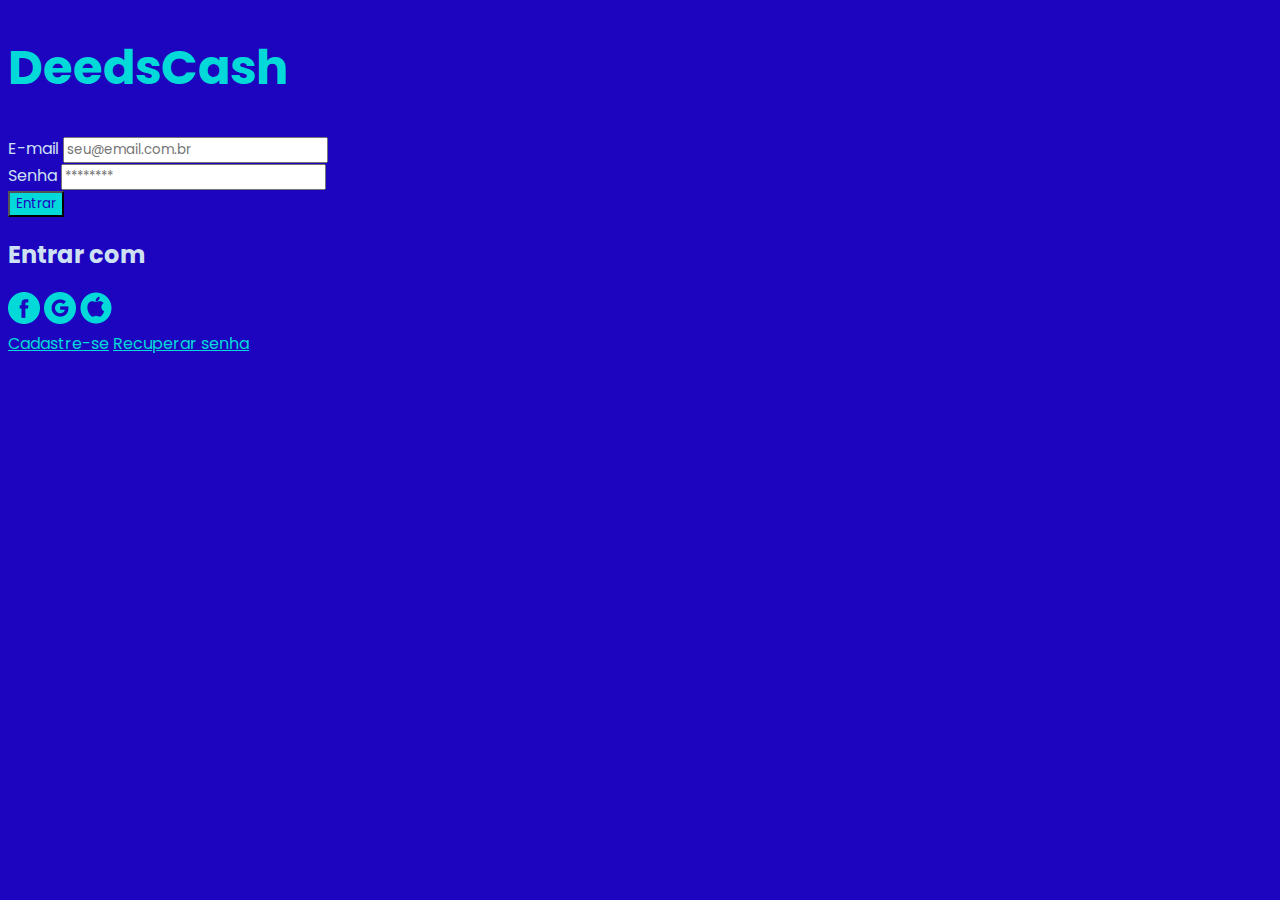
==== index.html @ 54d6eee0 "Developing DeedsCash" ====
<!DOCTYPE html>
<html lang="pt-br">
<head>
    <meta charset="UTF-8">
    <meta name="viewport" content="width=device-width, initial-scale=1.0">
    <title>DeedsCash</title>
        
    <!-- Google Fonts -->
    <link rel="preconnect" href="https://fonts.googleapis.com">
    <link rel="preconnect" href="https://fonts.gstatic.com" crossorigin>
    <link href="https://fonts.googleapis.com/css2?family=Poppins:wght@100;200;300;400;500;600;700;800;900&display=swap"rel="stylesheet">
    
    <!-- Font Awesome -->
    <link rel="stylesheet" href="https://cdnjs.cloudflare.com/ajax/libs/font-awesome/6.4.0/css/all.min.css" integrity="sha512-iecdLmaskl7CVkqkXNQ/ZH/XLlvWZOJyj7Yy7tcenmpD1ypASozpmT/E0iPtmFIB46ZmdtAc9eNBvH0H/ZpiBw==" crossorigin="anonymous" referrerpolicy="no-referrer" />
    
    <!-- Bootstrap CSS -->
    <link href="https://cdn.jsdelivr.net/npm/bootstrap@5.3.0/dist/css/bootstrap.min.css" rel="stylesheet" integrity="sha384-9ndCyUaIbzAi2FUVXJi0CjmCapSmO7SnpJef0486qhLnuZ2cdeRhO02iuK6FUUVM" crossorigin="anonymous">

    <!-- My CSS -->
    <link rel="stylesheet" href="css/style.css">
    <link rel="stylesheet" href="css/index-style.css">
</head>

<body class="bg-my-blue-2">
    <main class="container p-5 px-5">
        <h1 class="mb-5 txt-my-blue-4 fw-bold font-size-logo text-center">DeedsCash</h1>

        <form action="#" method="post">
            <div class="mb-2">
                <label class="form-label txt-my-grey-1 fw-light" for="email">E-mail</label>
                <input class="form-control" type="email" name="email" id="email" required placeholder="seu@email.com.br">
            </div>

            <div class="mb-4">
                <label class="form-label txt-my-grey-1 fw-light" for="password">Senha</label>
                <input class="form-control" type="password" name="password" id="password" required minlength="8" maxlength="16" placeholder="********">
            </div>

            <div class="d-grid">
                <button class="btn btn-lg mb-5 bg-my-blue-4 txt-my-blue-2 fs-3 fw-semibold rounded-pill sign-in" type="submit">Entrar</button>   
            </div>
        </form>

        <section class="d-flex mb-5 flex-column align-items-center">
            <h2 class="mb-3 txt-my-grey-1 fs-6 fw-light">Entrar com</h2>

            <div class="d-flex column-gap-3 social-media">
                <a class="facebook-icon" href="#"></a>

                <a class="google-icon" href="#"></a>

                <a class="apple-icon" href="#"></a>
            </div>
        </section>

        <section class="d-flex pt-5 justify-content-between footer-links">
            <a class="txt-my-blue-4" href="pages/signup.html">Cadastre-se</a>

            <a class="txt-my-blue-4" href="#">Recuperar senha</a>
        </section>
    </main>

    <!-- JS Bootstrap -->
    <script src="https://cdn.jsdelivr.net/npm/bootstrap@5.3.0/dist/js/bootstrap.bundle.min.js" integrity="sha384-geWF76RCwLtnZ8qwWowPQNguL3RmwHVBC9FhGdlKrxdiJJigb/j/68SIy3Te4Bkz" crossorigin="anonymous"></script>
</body>
</html>
---- css/style.css ----
* {
    font-family: 'Poppins', sans-serif;
    list-style-type: none;
}

:root {
    --blue-1: #15038C;
    --blue-2: #1D04BF;
    --blue-3: #2E34A6;
    --blue-4: #04D9D9;
    --grey-1: #CEE1F2;
    --white-1: #E8F0F8;
    --red-1: #EB1E23;
    --green-1: #60DD68;
}

.bg-my-blue-1 {
    background-color: var(--blue-1);
}

.bg-my-blue-2 {
    background-color: var(--blue-2);
}

.bg-my-blue-3 {
    background-color: var(--blue-3);
}

.bg-my-blue-4 {
    background-color: var(--blue-4);
}

.bg-my-grey-1 {
    background-color: var(--grey-1);
}

.bg-my-white-1 {
    background-color: var(--white-1);
}

.txt-my-blue-1 {
    color: var(--blue-1);
}

.txt-my-blue-2 {
    color: var(--blue-2);
}

.txt-my-blue-3 {
    color: var(--blue-3);
}

.txt-my-blue-4 {
    color: var(--blue-4);
}

.txt-my-grey-1 {
    color: var(--grey-1);;
}

.txt-my-white-1 {
    color: var(--white-1);
}

.txt-my-red-1 {
    color: var(--red-1);
}

.txt-my-green-1 {
    color: var(--green-1);
}
---- css/index-style.css ----
.font-size-logo {
    font-size: 3rem;
}

.sign-in:hover {
    background-color: transparent;
    border-color: var(--blue-4);
    color: var(--blue-4);
    transition: 0.5s;
}

.social-media a {
    display: inline-block;
    background-position: center;
    background-repeat: no-repeat;
    background-size: contain;
    height: 2rem;
    width: 2rem;
}

.facebook-icon {
    background-image: url(../images/icons/facebook.png);
}

.google-icon {
    background-image: url(../images/icons/google.png);
}

.apple-icon {
    background-image: url(../images/icons/apple.png);
}

.social-media a:hover {
    transform: scale(1.25);
    transition: 0.5s;
}

.footer-links a:hover {
    color: var(--grey-1);
}
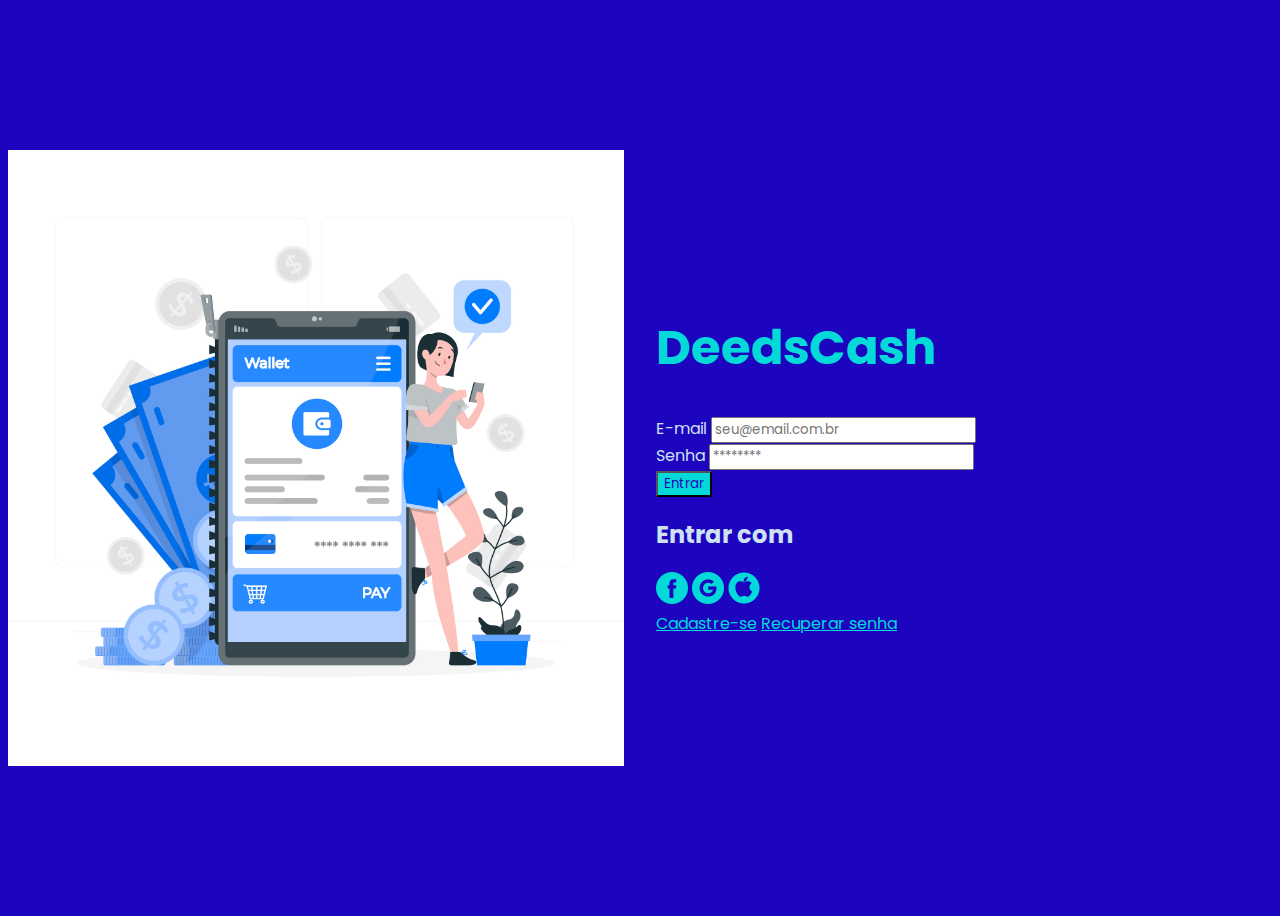
==== commit 061211ca: "Developing Desktop Version" ====
--- a/index.html
+++ b/index.html
@@ -22,42 +22,37 @@
 </head>
 
 <body class="bg-my-blue-2">
-    <main class="container p-5 px-5">
-        <h1 class="mb-5 txt-my-blue-4 fw-bold font-size-logo text-center">DeedsCash</h1>
+    <main class="container  p-5">
+        <div class="vector-image"></div>
 
-        <form action="#" method="post">
-            <div class="mb-2">
-                <label class="form-label txt-my-grey-1 fw-light" for="email">E-mail</label>
-                <input class="form-control" type="email" name="email" id="email" required placeholder="seu@email.com.br">
-            </div>
-
-            <div class="mb-4">
-                <label class="form-label txt-my-grey-1 fw-light" for="password">Senha</label>
-                <input class="form-control" type="password" name="password" id="password" required minlength="8" maxlength="16" placeholder="********">
-            </div>
-
-            <div class="d-grid">
-                <button class="btn btn-lg mb-5 bg-my-blue-4 txt-my-blue-2 fs-3 fw-semibold rounded-pill sign-in" type="submit">Entrar</button>   
-            </div>
-        </form>
-
-        <section class="d-flex mb-5 flex-column align-items-center">
-            <h2 class="mb-3 txt-my-grey-1 fs-6 fw-light">Entrar com</h2>
-
-            <div class="d-flex column-gap-3 social-media">
-                <a class="facebook-icon" href="#"></a>
-
-                <a class="google-icon" href="#"></a>
-
-                <a class="apple-icon" href="#"></a>
-            </div>
-        </section>
-
-        <section class="d-flex pt-5 justify-content-between footer-links">
-            <a class="txt-my-blue-4" href="pages/signup.html">Cadastre-se</a>
-
-            <a class="txt-my-blue-4" href="#">Recuperar senha</a>
-        </section>
+        <div class="login-side">
+            <h1 class="mb-5 txt-my-blue-4 fw-bold font-size-logo text-center">DeedsCash</h1>
+            <form action="#" method="post">
+                <div class="mb-2">
+                    <label class="form-label txt-my-grey-1 fw-light" for="email">E-mail</label>
+                    <input class="form-control" type="email" name="email" id="email" required placeholder="seu@email.com.br">
+                </div>
+                <div class="mb-4">
+                    <label class="form-label txt-my-grey-1 fw-light" for="password">Senha</label>
+                    <input class="form-control" type="password" name="password" id="password" required minlength="8" maxlength="16" placeholder="********">
+                </div>
+                <div class="d-grid">
+                    <button class="btn btn-lg mb-5 bg-my-blue-4 txt-my-blue-2 fs-3 fw-semibold rounded-pill sign-in" type="submit">Entrar</button>
+                </div>
+            </form>
+            <section class="d-flex mb-5 flex-column align-items-center">
+                <h2 class="mb-3 txt-my-grey-1 fs-6 fw-light">Entrar com</h2>
+                <div class="d-flex column-gap-3 social-media">
+                    <a class="facebook-icon" href="#"></a>
+                    <a class="google-icon" href="#"></a>
+                    <a class="apple-icon" href="#"></a>
+                </div>
+            </section>
+            <section class="d-flex pt-5 justify-content-between footer-links">
+                <a class="txt-my-blue-4" href="pages/signup.html">Cadastre-se</a>
+                <a class="txt-my-blue-4" href="#">Recuperar senha</a>
+            </section>
+        </div>
     </main>
 
     <!-- JS Bootstrap -->
--- a/css/index-style.css
+++ b/css/index-style.css
@@ -38,3 +38,36 @@
 .footer-links a:hover {
     color: var(--grey-1);
 }
+
+@media (min-width: 960px) {
+    main {
+        display: flex;
+        justify-content: center;
+        align-items: center;
+        height: 100vh;
+        /* width: 100vw; */
+        /* max-width: 1200px; */
+    }    
+
+    .vector-image {
+        background-image: url(../images/vectors/login.jpg);
+        background-position: center;
+        background-repeat: no-repeat;
+        background-size: contain;
+        height: 100%;
+        width: 50%;
+        margin-right: 2rem;
+        /* height: 656.2px; */
+    }
+
+    .login-side {
+        width: 50%;
+        /* padding: 5%; */
+    }
+}
+
+/* deixei aqui pra caso precise!! */
+/* body {
+    display: flex;
+    align-items: center;
+} */
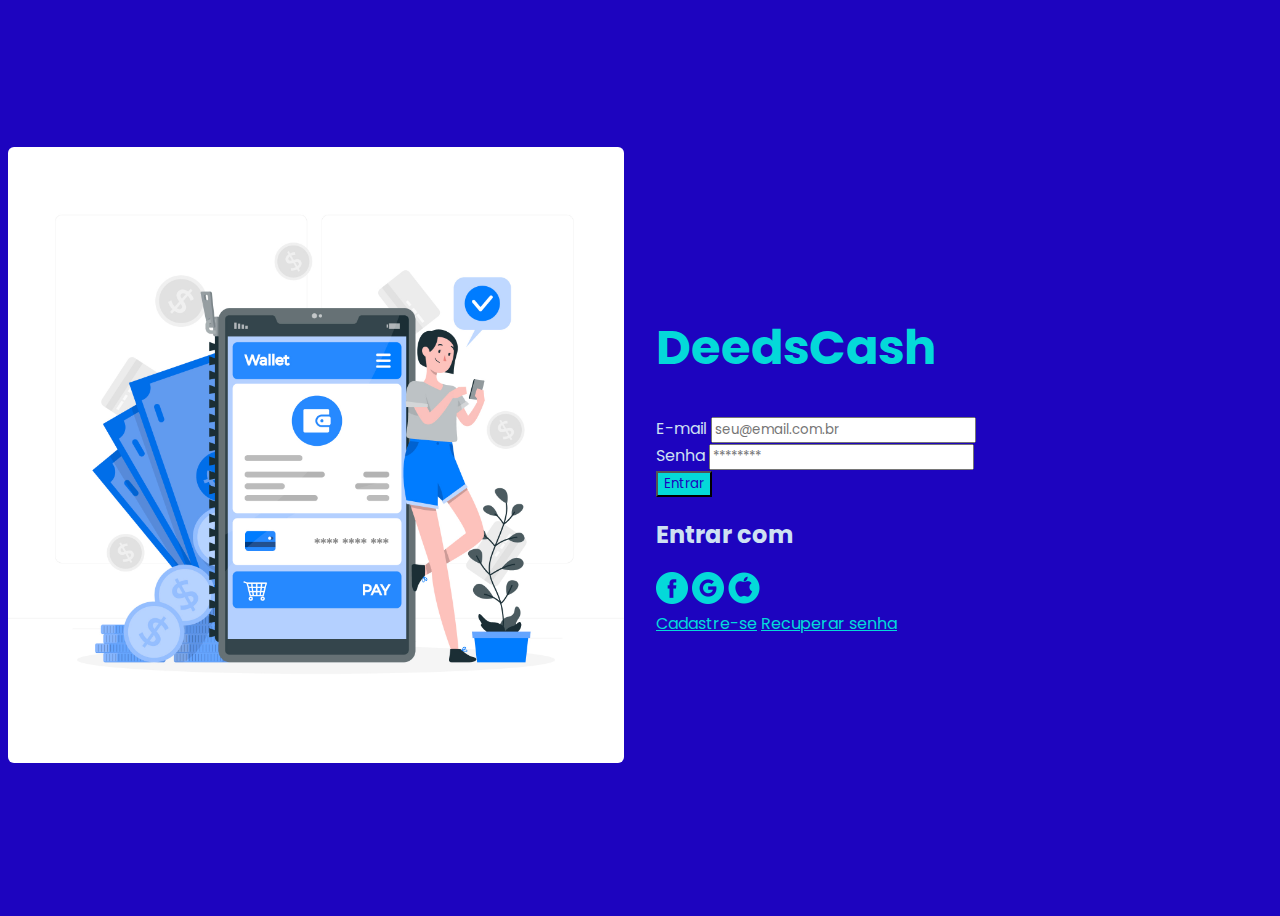
==== commit ac6ddcd8: "DeedsCash Login Screen Done" ====
--- a/index.html
+++ b/index.html
@@ -23,36 +23,46 @@
 
 <body class="bg-my-blue-2">
     <main class="container  p-5">
-        <div class="vector-image"></div>
+        <section class="vector-side">
+            <img class="vector" src="images/vectors/login.jpg" alt="Vector-image">
+        </section>
 
-        <div class="login-side">
+        <!-- <div class="vector-image"></div> -->
+
+        <section class="login-side">
             <h1 class="mb-5 txt-my-blue-4 fw-bold font-size-logo text-center">DeedsCash</h1>
+
             <form action="#" method="post">
                 <div class="mb-2">
                     <label class="form-label txt-my-grey-1 fw-light" for="email">E-mail</label>
                     <input class="form-control" type="email" name="email" id="email" required placeholder="seu@email.com.br">
                 </div>
+
                 <div class="mb-4">
                     <label class="form-label txt-my-grey-1 fw-light" for="password">Senha</label>
                     <input class="form-control" type="password" name="password" id="password" required minlength="8" maxlength="16" placeholder="********">
                 </div>
+
                 <div class="d-grid">
                     <button class="btn btn-lg mb-5 bg-my-blue-4 txt-my-blue-2 fs-3 fw-semibold rounded-pill sign-in" type="submit">Entrar</button>
                 </div>
             </form>
+
             <section class="d-flex mb-5 flex-column align-items-center">
                 <h2 class="mb-3 txt-my-grey-1 fs-6 fw-light">Entrar com</h2>
+
                 <div class="d-flex column-gap-3 social-media">
                     <a class="facebook-icon" href="#"></a>
                     <a class="google-icon" href="#"></a>
                     <a class="apple-icon" href="#"></a>
                 </div>
             </section>
+
             <section class="d-flex pt-5 justify-content-between footer-links">
                 <a class="txt-my-blue-4" href="pages/signup.html">Cadastre-se</a>
                 <a class="txt-my-blue-4" href="#">Recuperar senha</a>
             </section>
-        </div>
+        </section>
     </main>
 
     <!-- JS Bootstrap -->
--- a/css/index-style.css
+++ b/css/index-style.css
@@ -39,35 +39,47 @@
     color: var(--grey-1);
 }
 
+.vector-side {
+    display: none;
+}
+
 @media (min-width: 960px) {
+    body {
+        display: flex;
+        justify-content: center;
+        align-items: center;
+        min-height: 100vh;
+    }
+
     main {
         display: flex;
         justify-content: center;
         align-items: center;
-        height: 100vh;
-        /* width: 100vw; */
-        /* max-width: 1200px; */
-    }    
-
-    .vector-image {
-        background-image: url(../images/vectors/login.jpg);
-        background-position: center;
-        background-repeat: no-repeat;
-        background-size: contain;
-        height: 100%;
+        /* background-color: white; */
+        border-radius: 0.375rem;
+    }
+    
+    .vector-side {
+        display: block;
         width: 50%;
         margin-right: 2rem;
-        /* height: 656.2px; */
+    }
+
+    .vector {
+        width: 100%;
+        border-radius: 0.375rem;
     }
 
     .login-side {
         width: 50%;
-        /* padding: 5%; */
     }
+/*
+    .sign-in {
+        background-color: var(--blue-2);
+        color: var(--blue-4);
+    }
+
+    .dif-font-color {
+        color: var(--blue-2);
+    } */
 }
-
-/* deixei aqui pra caso precise!! */
-/* body {
-    display: flex;
-    align-items: center;
-} */
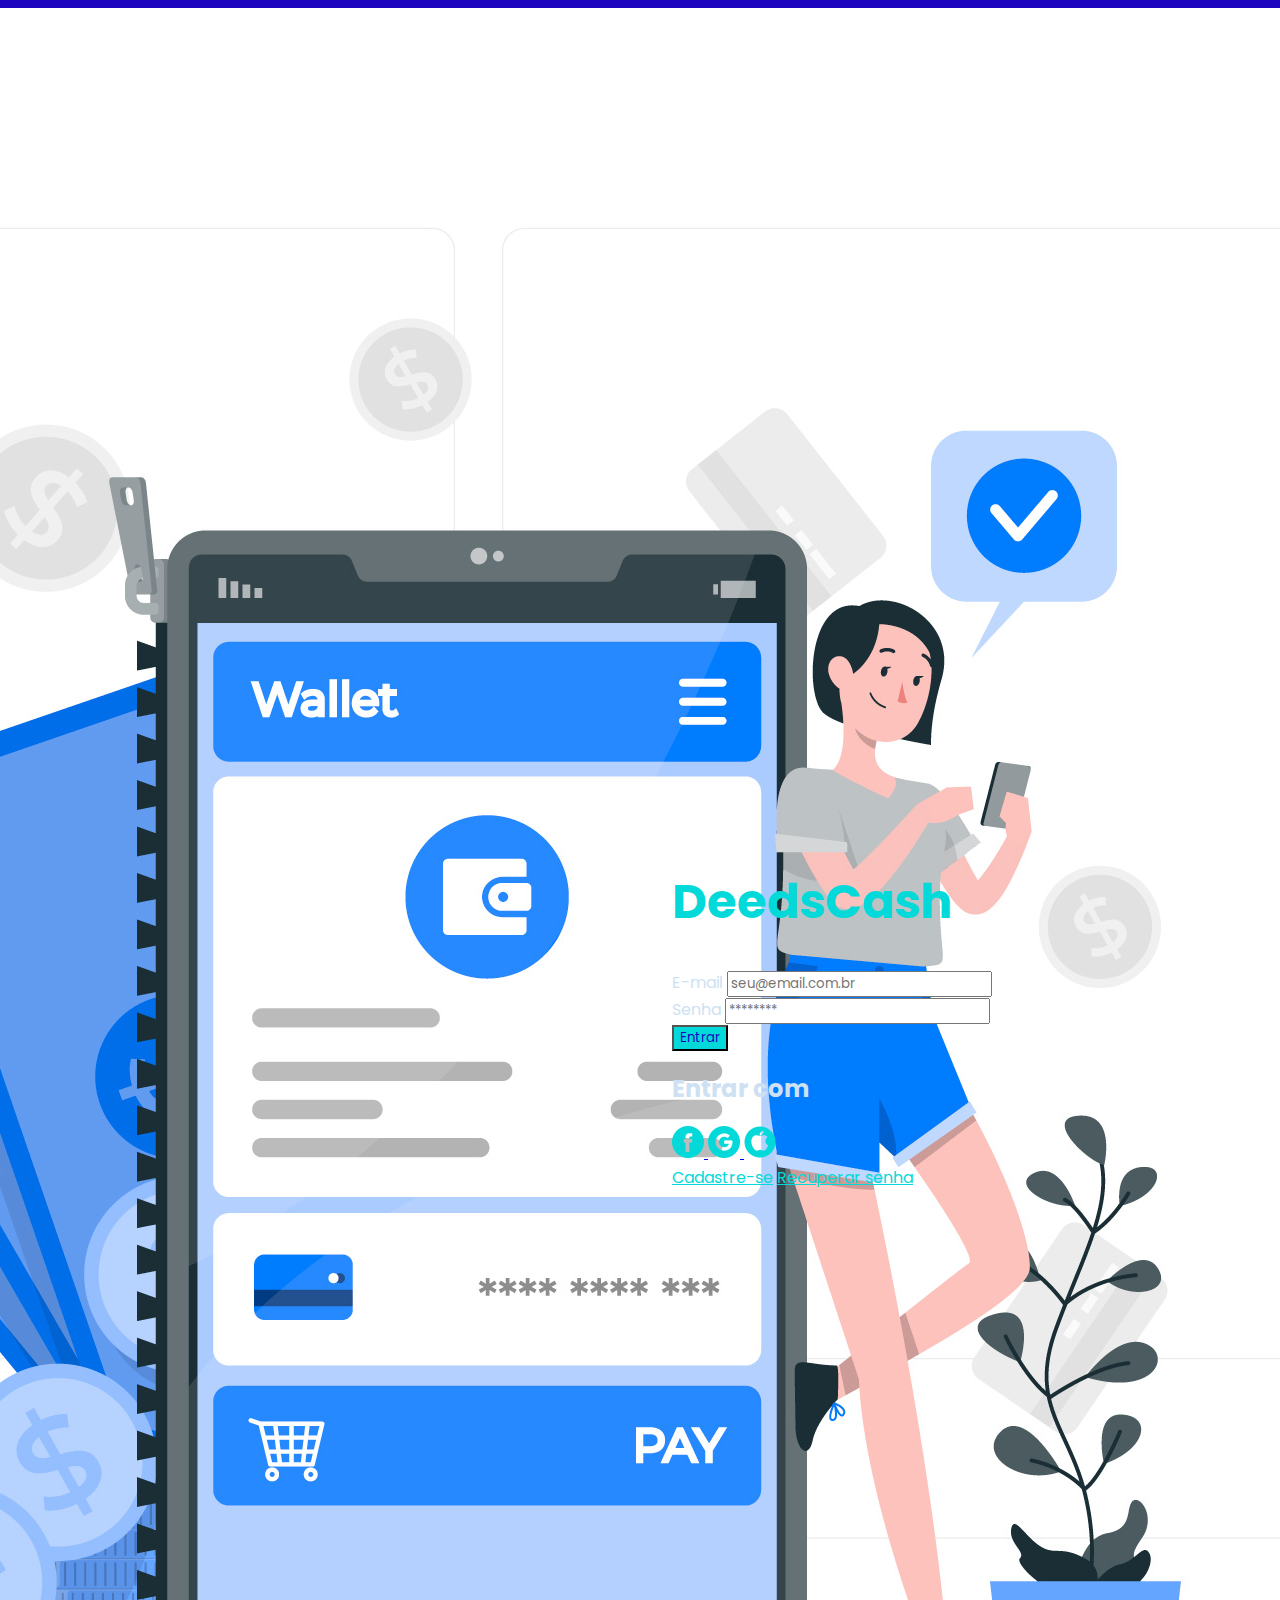
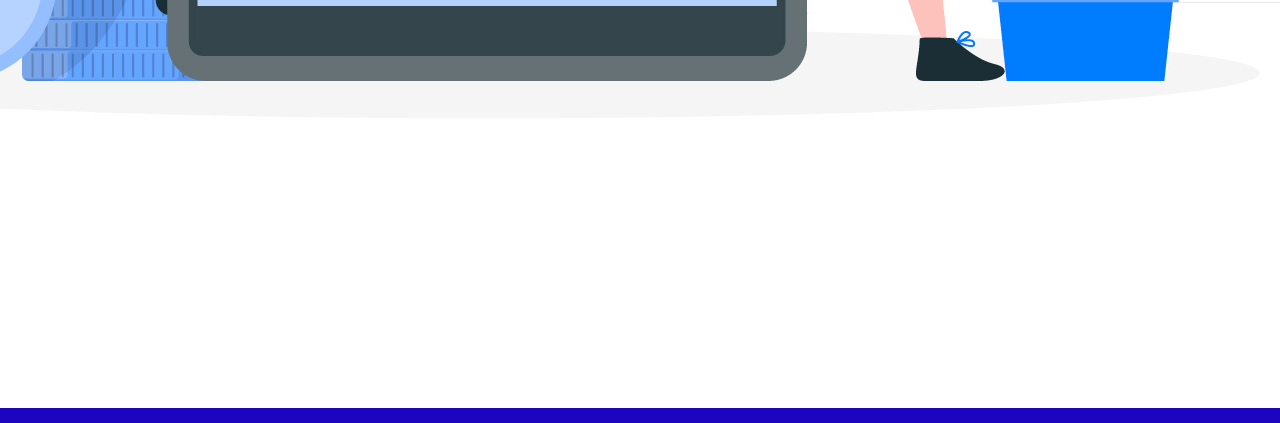
==== commit 0f44835d: "Refatoration" ====
--- a/index.html
+++ b/index.html
@@ -17,14 +17,14 @@
     <link href="https://cdn.jsdelivr.net/npm/bootstrap@5.3.0/dist/css/bootstrap.min.css" rel="stylesheet" integrity="sha384-9ndCyUaIbzAi2FUVXJi0CjmCapSmO7SnpJef0486qhLnuZ2cdeRhO02iuK6FUUVM" crossorigin="anonymous">
 
     <!-- My CSS -->
-    <link rel="stylesheet" href="css/style.css">
+    <link rel="stylesheet" href="css/root-classes.css">
     <link rel="stylesheet" href="css/index-style.css">
 </head>
 
 <body class="bg-my-blue-2">
-    <main class="container  p-5">
+    <main class="container p-5">
         <section class="vector-side">
-            <img class="vector" src="images/vectors/login.jpg" alt="Vector-image">
+            <img class="img-fluid vector" src="images/vectors/login.jpg" alt="Vector-image">
         </section>
 
         <!-- <div class="vector-image"></div> -->
@@ -52,9 +52,17 @@
                 <h2 class="mb-3 txt-my-grey-1 fs-6 fw-light">Entrar com</h2>
 
                 <div class="d-flex column-gap-3 social-media">
-                    <a class="facebook-icon" href="#"></a>
-                    <a class="google-icon" href="#"></a>
-                    <a class="apple-icon" href="#"></a>
+                    <a href="#">
+                        <img src="images/icons/facebook.png" alt="Logo do Facebook">
+                    </a>
+
+                    <a href="#">
+                        <img src="images/icons/google.png" alt="Logo do Google">
+                    </a>
+
+                    <a href="#">
+                        <img src="images/icons/apple.png" alt="Logo da Apple">
+                    </a>
                 </div>
             </section>
 
--- a/css/root-classes.css
+++ b/css/root-classes.css
@@ -0,0 +1,75 @@
+* {
+    font-family: 'Poppins', sans-serif;
+    list-style-type: none;
+}
+
+:root {
+    --blue-1: #15038C;
+    --blue-2: #1D04BF;
+    --blue-3: #2E34A6;
+    --blue-4: #04D9D9;
+    --grey-1: #CEE1F2;
+    --white-1: #E8F0F8;
+    --red-1: #EB1E23;
+    --green-1: #60DD68;
+}
+
+.bg-my-blue-1 {
+    background-color: var(--blue-1);
+}
+
+.bg-my-blue-2 {
+    background-color: var(--blue-2);
+}
+
+.bg-my-blue-3 {
+    background-color: var(--blue-3);
+}
+
+.bg-my-blue-4 {
+    background-color: var(--blue-4);
+}
+
+.bg-my-grey-1 {
+    background-color: var(--grey-1);
+}
+
+.bg-my-white-1 {
+    background-color: var(--white-1);
+}
+
+.txt-my-blue-1 {
+    color: var(--blue-1);
+}
+
+.txt-my-blue-2 {
+    color: var(--blue-2);
+}
+
+.txt-my-blue-3 {
+    color: var(--blue-3);
+}
+
+.txt-my-blue-4 {
+    color: var(--blue-4);
+}
+
+.txt-my-grey-1 {
+    color: var(--grey-1);;
+}
+
+.txt-my-white-1 {
+    color: var(--white-1);
+}
+
+.txt-my-red-1 {
+    color: var(--red-1);
+}
+
+.txt-my-green-1 {
+    color: var(--green-1);
+}
+
+.border-my-blue-3 {
+    border-color: var(--blue-3);
+}
--- a/css/index-style.css
+++ b/css/index-style.css
@@ -9,25 +9,8 @@
     transition: 0.5s;
 }
 
-.social-media a {
-    display: inline-block;
-    background-position: center;
-    background-repeat: no-repeat;
-    background-size: contain;
-    height: 2rem;
+.social-media > a > img {
     width: 2rem;
-}
-
-.facebook-icon {
-    background-image: url(../images/icons/facebook.png);
-}
-
-.google-icon {
-    background-image: url(../images/icons/google.png);
-}
-
-.apple-icon {
-    background-image: url(../images/icons/apple.png);
 }
 
 .social-media a:hover {
@@ -55,7 +38,6 @@
         display: flex;
         justify-content: center;
         align-items: center;
-        /* background-color: white; */
         border-radius: 0.375rem;
     }
     
@@ -66,20 +48,10 @@
     }
 
     .vector {
-        width: 100%;
         border-radius: 0.375rem;
     }
 
     .login-side {
         width: 50%;
     }
-/*
-    .sign-in {
-        background-color: var(--blue-2);
-        color: var(--blue-4);
-    }
-
-    .dif-font-color {
-        color: var(--blue-2);
-    } */
 }
